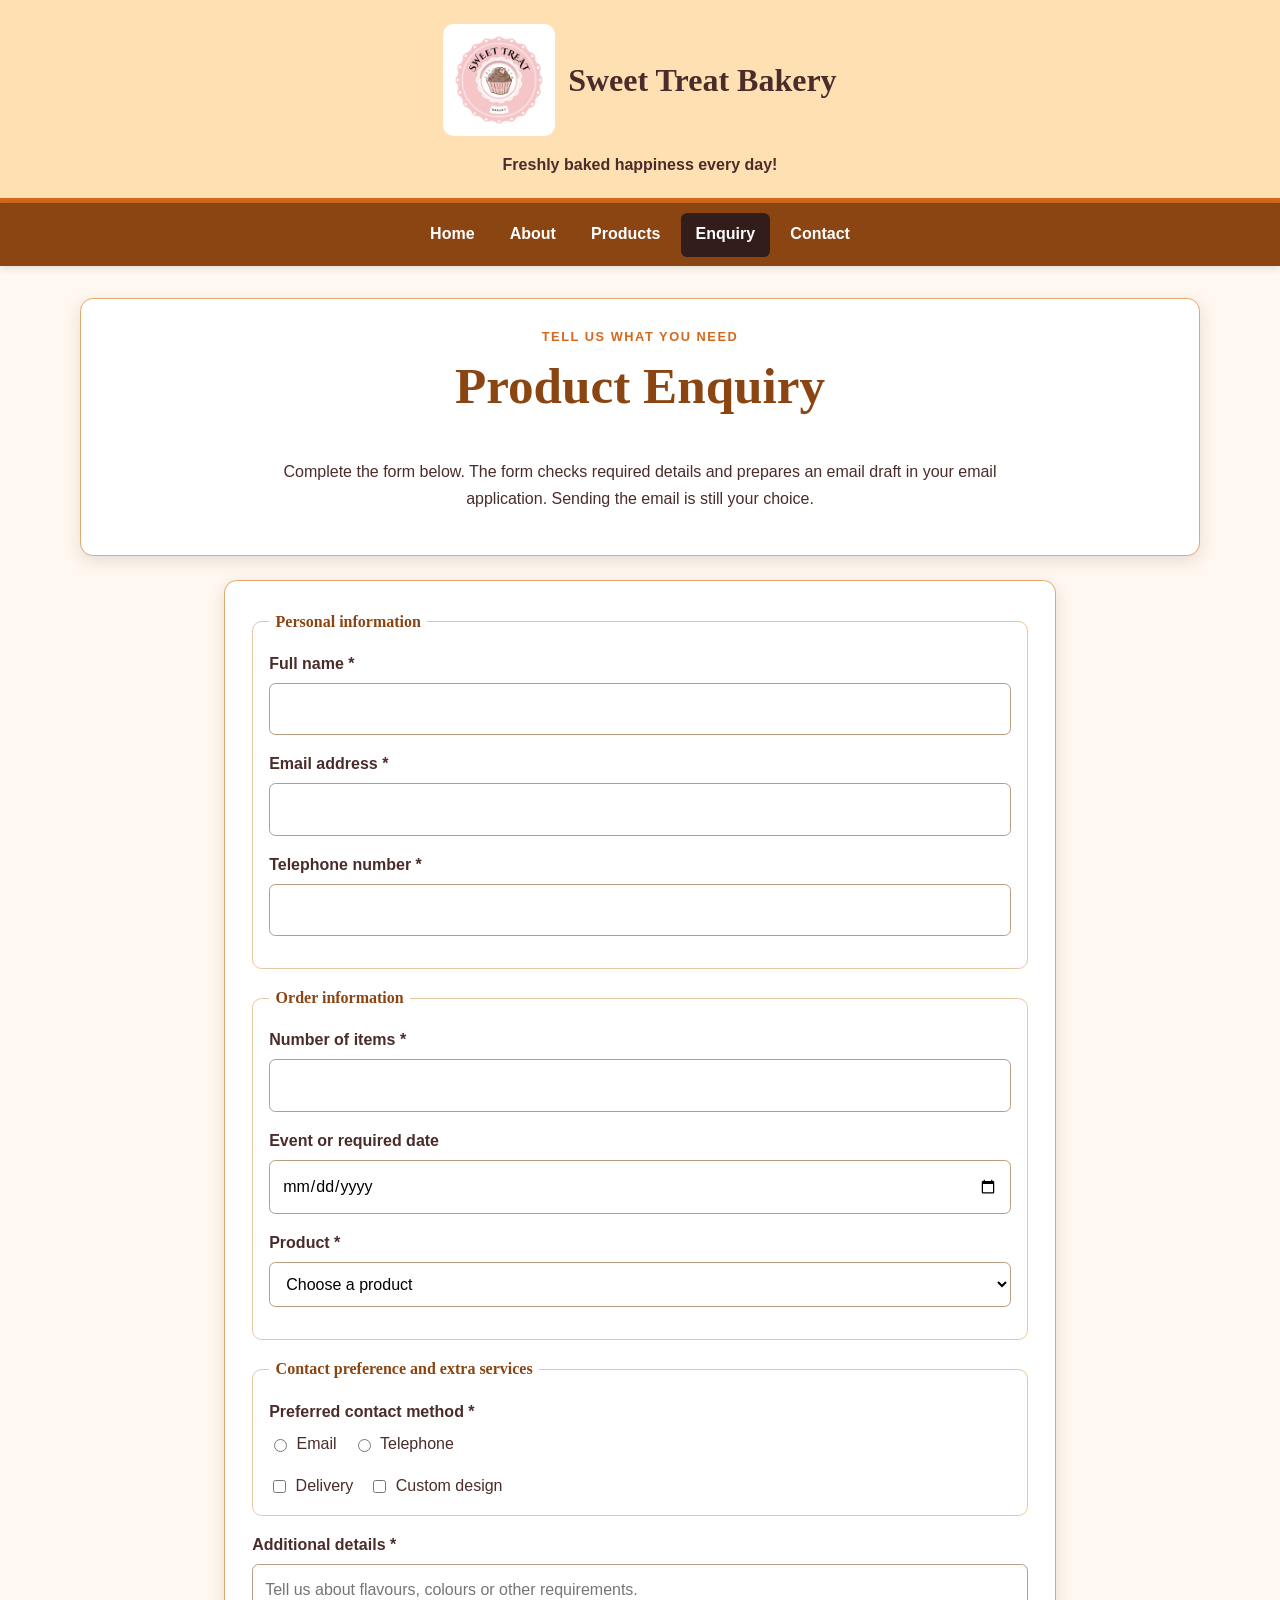
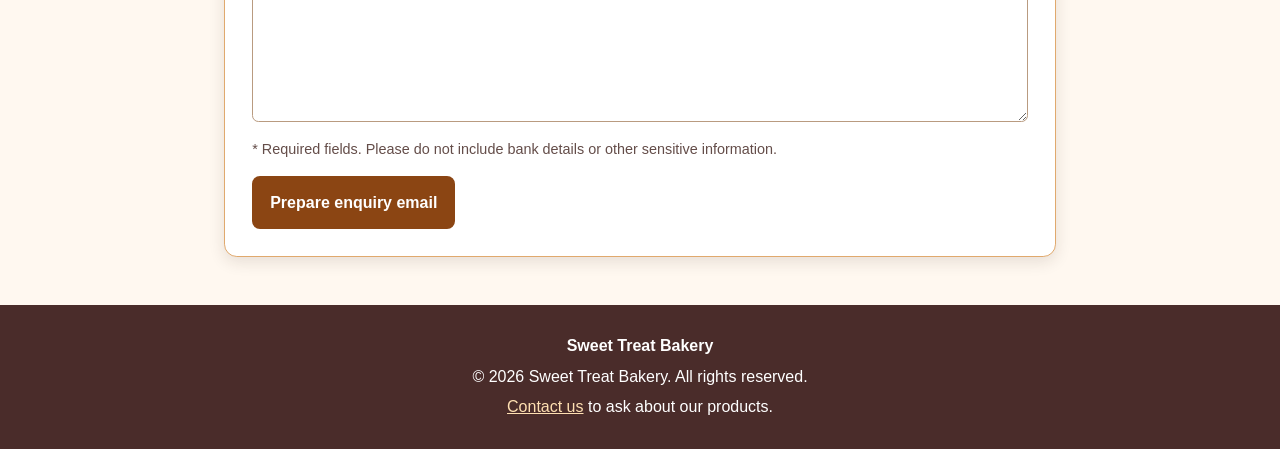
==== SweetTreatBakery/enquiry.html @ 924592d8 "first commit" ====
<!DOCTYPE html>
<html lang="en">
<head>
  <meta charset="UTF-8">
  <meta name="viewport" content="width=device-width, initial-scale=1.0">
  <meta name="description" content="Ask Sweet Treat Bakery about cakes, cupcakes, bread, quantities, event dates and additional services.">
  <meta name="robots" content="index, follow">
  <meta name="keywords" content="Sweet Treat Bakery enquiry, cake enquiry, cupcake enquiry, bread order, bakery products">
  <title>Sweet Treat Bakery | Enquiry</title>
  <link rel="stylesheet" href="css/style.css">
  
  <script src="js/script.js" defer></script>
</head>
<body>
  <a class="skip-link" href="#main-content">Skip to main content</a>
  <header class="site-header">
    <a class="brand" href="index.html" aria-label="Sweet Treat Bakery home">
      <img src="images/logo.png" alt="Sweet Treat Bakery logo" width="120" height="120">
      <span>Sweet Treat Bakery</span>
    </a>
    <p class="tagline">Freshly baked happiness every day!</p>
  </header>
  <nav class="site-nav" aria-label="Main navigation">
    <ul>
      <li><a href="index.html" >Home</a></li>
      <li><a href="about.html" >About</a></li>
      <li><a href="services.html" >Products</a></li>
      <li><a href="enquiry.html" aria-current="page">Enquiry</a></li>
      <li><a href="contact.html" >Contact</a></li>
    </ul>
  </nav>
  <main id="main-content">
    <section class="page-intro"><p class="eyebrow">Tell us what you need</p><h1>Product Enquiry</h1><p>Complete the form below. The form checks required details and prepares an email draft in your email application. Sending the email is still your choice.</p></section>
    <form class="form-card" id="enquiry-form" data-mailto="info@sweettreat.co.za" novalidate>
      <div id="enquiry-feedback" class="form-feedback" role="status" aria-live="polite"></div>
      <fieldset><legend>Personal information</legend>
        <div class="form-field"><label for="fullname">Full name *</label><input type="text" id="fullname" name="fullname" autocomplete="name" required minlength="2"></div>
        <div class="form-field"><label for="email">Email address *</label><input type="email" id="email" name="email" autocomplete="email" required></div>
        <div class="form-field"><label for="phone">Telephone number *</label><input type="tel" id="phone" name="phone" autocomplete="tel" required pattern="[0-9+() -]{7,20}" title="Enter a valid telephone number using digits, spaces, +, brackets or hyphens."></div>
      </fieldset>
      <fieldset><legend>Order information</legend>
        <div class="form-field"><label for="quantity">Number of items *</label><input type="number" id="quantity" name="quantity" min="1" max="50" required></div>
        <div class="form-field"><label for="eventdate">Event or required date</label><input type="date" id="eventdate" name="eventdate"></div>
        <div class="form-field"><label for="product">Product *</label><select id="product" name="product" required><option value="">Choose a product</option><option value="Cake">Cake</option><option value="Cupcakes">Cupcakes</option><option value="Bread">Bread</option><option value="Cookies or pastries">Cookies or pastries</option><option value="Other">Other</option></select></div>
      </fieldset>
      <fieldset><legend>Contact preference and extra services</legend>
        <div class="form-field"><span class="field-label">Preferred contact method *</span><div class="choice-row"><label><input type="radio" name="contactmethod" value="Email" required> Email</label><label><input type="radio" name="contactmethod" value="Telephone"> Telephone</label></div></div>
        <div class="choice-row"><label><input type="checkbox" name="services" value="Delivery"> Delivery</label><label><input type="checkbox" name="services" value="Custom design"> Custom design</label></div>
      </fieldset>
      <div class="form-field"><label for="message">Additional details *</label><textarea id="message" name="message" rows="5" required minlength="10" placeholder="Tell us about flavours, colours or other requirements."></textarea></div>
      <p class="small-note">* Required fields. Please do not include bank details or other sensitive information.</p>
      <button type="submit">Prepare enquiry email</button>
    </form>
  </main>
  <footer class="site-footer">
    <p><strong>Sweet Treat Bakery</strong></p>
    <p>&copy; 2026 Sweet Treat Bakery. All rights reserved.</p>
    <p><a href="contact.html">Contact us</a> to ask about our products.</p>
  </footer>
</body>
</html>
---- SweetTreatBakery/css/style.css ----
/* Sweet Treat Bakery: shared responsive stylesheet. */
:root{--brown:#4a2c2a;--brown-dark:#321d1b;--caramel:#8b4513;--orange:#d2691e;--cream:#fff8f0;--peach:#ffe0b2;--border:#e0a96d;--white:#fff;--shadow:0 0.3rem 1rem rgba(50,29,27,.12);--content:70rem}
*{box-sizing:border-box}html{scroll-behavior:smooth}body{margin:0;font-family:Arial,Helvetica,sans-serif;font-size:1rem;line-height:1.65;color:var(--brown);background:var(--cream)}img{display:block;max-width:100%;height:auto;border-radius:.65rem}a{color:var(--caramel)}a:hover{color:var(--orange)}a:focus-visible,button:focus-visible,input:focus-visible,select:focus-visible,textarea:focus-visible{outline:3px solid #1672c4;outline-offset:3px}h1,h2,h3{font-family:Georgia,'Times New Roman',serif;line-height:1.2;color:var(--caramel);margin-top:0}h1{font-size:clamp(2rem,4vw,3.2rem)}h2{font-size:clamp(1.45rem,2.5vw,2rem)}h3{font-size:1.2rem}p{margin-top:0}ul,ol{padding-left:1.4rem}.skip-link{position:absolute;top:-5rem;left:1rem;background:white;padding:.7rem;z-index:100}.skip-link:focus{top:1rem}.site-header{text-align:center;background:var(--peach);padding:1.5rem 1rem 1.2rem;border-bottom:.35rem solid var(--orange)}.brand{display:inline-flex;align-items:center;justify-content:center;gap:.8rem;text-decoration:none;color:var(--brown);font-family:Georgia,serif;font-size:clamp(1.35rem,3vw,2rem);font-weight:bold}.brand img{width:clamp(4.5rem,10vw,7rem);aspect-ratio:1;object-fit:contain}.tagline{margin:.5rem 0 0;font-weight:bold}.site-nav{position:sticky;top:0;z-index:20;background:var(--caramel);padding:.6rem 1rem;box-shadow:0 .15rem .5rem rgba(0,0,0,.12)}.site-nav ul{list-style:none;display:flex;flex-wrap:wrap;justify-content:center;align-items:center;gap:.4rem;margin:0;padding:0}.site-nav a{display:block;color:white;text-decoration:none;font-weight:bold;padding:.55rem .9rem;border-radius:.4rem;transition:background-color .2s ease,transform .2s ease}.site-nav a:hover,.site-nav a:focus-visible{background:var(--orange);color:white}.site-nav a:active{transform:scale(.97)}.site-nav a[aria-current=page]{background:var(--brown-dark)}main{max-width:var(--content);width:calc(100% - 2rem);margin:2rem auto 3rem}.hero{display:grid;grid-template-columns:1.05fr .95fr;align-items:center;gap:2rem;background:#fff;padding:clamp(1.2rem,3vw,2.5rem);border:1px solid var(--border);border-radius:1rem;box-shadow:var(--shadow)}.hero-copy p{max-width:38rem}.hero-image{width:100%;max-height:28rem;object-fit:cover}.eyebrow{text-transform:uppercase;letter-spacing:.12em;font-size:.8rem;font-weight:bold;color:var(--orange);margin-bottom:.5rem}.button-row{display:flex;flex-wrap:wrap;gap:.75rem;margin-top:1.4rem}.button-link,button{display:inline-block;border:2px solid var(--caramel);border-radius:.5rem;background:var(--caramel);color:white;padding:.7rem 1rem;font:inherit;font-weight:bold;text-decoration:none;cursor:pointer;transition:background-color .2s ease,color .2s ease,transform .2s ease}.button-link:hover,button:hover{background:var(--orange);border-color:var(--orange);color:white}.button-link:active,button:active{transform:scale(.98)}.button-outline{background:transparent;color:var(--caramel)}.button-outline:hover{color:white}.content-section,.page-intro,.product-tools,.form-card{margin-top:1.5rem;background:white;padding:clamp(1rem,2.5vw,1.7rem);border:1px solid var(--border);border-radius:.8rem;box-shadow:var(--shadow)}.page-intro{text-align:center}.page-intro>p{max-width:48rem;margin-left:auto;margin-right:auto}.intro-image{max-height:23rem;width:100%;object-fit:cover;margin:1rem auto 0}.feature-grid,.product-grid{display:grid;grid-template-columns:repeat(3,minmax(0,1fr));gap:1.2rem;margin-top:1rem}.feature-card,.product-card{overflow:hidden;border:1px solid var(--border);border-radius:.8rem;background:#fff;box-shadow:var(--shadow);transition:transform .2s ease,box-shadow .2s ease}.feature-card:hover,.product-card:hover{transform:translateY(-3px);box-shadow:0 .6rem 1.2rem rgba(50,29,27,.17)}.feature-card>img{width:100%;aspect-ratio:4/3;object-fit:cover;border-radius:0}.feature-card h3,.feature-card p{margin-left:1rem;margin-right:1rem}.feature-card h3{margin-top:1rem}.center-text{text-align:center;margin-top:1.3rem}.text-link{font-weight:bold}.steps-list li{margin:.5rem 0}.two-column{display:grid;grid-template-columns:repeat(2,minmax(0,1fr));gap:1rem}.two-column .content-section{margin-top:1rem}.product-tools{display:grid;grid-template-columns:1fr 1fr;gap:.5rem 1rem;align-items:center}.product-tools label{font-weight:bold}.product-tools input,.product-tools select{width:100%}.status-message{grid-column:1/-1;margin:.3rem 0 0}.product-card{display:flex;flex-direction:column}.image-button{border:0;padding:0;border-radius:0;background:transparent;width:100%;line-height:0}.image-button:hover{background:transparent;opacity:.92}.image-button img{width:100%;aspect-ratio:4/3;object-fit:cover;border-radius:0}.card-copy{padding:1rem;display:flex;flex-direction:column;align-items:flex-start;flex:1}.card-copy h2{margin-bottom:.5rem}.card-copy .text-link{margin-top:auto}.notice{padding:1rem;background:#fff1d8;border-left:.35rem solid var(--orange);border-radius:.4rem}.lightbox{position:fixed;inset:0;z-index:100;background:rgba(20,12,10,.92);display:flex;flex-direction:column;align-items:center;justify-content:center;padding:2rem}.lightbox[hidden]{display:none}.lightbox img{max-width:min(90vw,65rem);max-height:78vh;object-fit:contain}.lightbox p{color:white;margin-top:.8rem}.lightbox-close{position:absolute;right:1rem;top:1rem;font-size:2rem;line-height:1;padding:.35rem .8rem}.form-card{max-width:52rem;margin-left:auto;margin-right:auto}.form-card fieldset{border:1px solid #e7c7a1;border-radius:.6rem;padding:1rem;margin:0 0 1rem}.form-card legend{padding:0 .4rem;font-family:Georgia,serif;font-weight:bold;color:var(--caramel)}.form-field{display:flex;flex-direction:column;gap:.35rem;margin-bottom:1rem}.form-field label,.field-label{font-weight:bold}.form-field input,.form-field select,.form-field textarea,.product-tools input,.product-tools select{width:100%;padding:.75rem;border:1px solid #b99b80;border-radius:.4rem;font:inherit;background:#fff}.form-field textarea{resize:vertical}.form-field input:focus,.form-field select:focus,.form-field textarea:focus{border-color:var(--caramel)}.choice-row{display:flex;flex-wrap:wrap;gap:1rem}.choice-row label{display:inline-flex;align-items:center;gap:.4rem;font-weight:normal}.choice-row input{width:auto;accent-color:var(--caramel)}.small-note{font-size:.9rem;color:#644d49}.form-feedback{margin-bottom:.8rem;font-weight:bold}.form-feedback:empty{display:none}.form-feedback.error{padding:.8rem;background:#fff0f0;border-left:4px solid #b00020;color:#8a0018}.form-feedback.success{padding:.8rem;background:#edf8ec;border-left:4px solid #287a2b;color:#205b23}.map-frame{position:relative;width:100%;aspect-ratio:16/9;min-height:18rem}.map-frame iframe{position:absolute;inset:0;width:100%;height:100%;border:0;border-radius:.6rem}.site-footer{text-align:center;background:var(--brown);color:white;padding:1.5rem 1rem}.site-footer p{margin:.25rem}.site-footer a{color:#ffe0b2}.site-footer a:hover{color:white}@media(max-width:850px){.hero{grid-template-columns:1fr}.hero-image{max-height:22rem}.feature-grid,.product-grid{grid-template-columns:repeat(2,minmax(0,1fr))}.site-nav{position:static}}@media(max-width:600px){body{font-size:.97rem}.site-header{padding:1rem .7rem}.brand{flex-direction:column;gap:.3rem}.site-nav ul{display:grid;grid-template-columns:repeat(2,minmax(0,1fr));gap:.35rem}.site-nav li:last-child{grid-column:1/-1}.site-nav a{text-align:center;padding:.65rem .35rem}.feature-grid,.product-grid,.two-column{grid-template-columns:1fr}.product-tools{grid-template-columns:1fr}.status-message{grid-column:auto}main{width:calc(100% - 1rem);margin:1rem auto 2rem}.hero{padding:1rem;gap:1rem}.button-row{flex-direction:column}.button-link,button{width:100%;text-align:center}.map-frame{min-height:15rem}.form-card fieldset{padding:.7rem}.lightbox{padding:1rem}}
@media(prefers-reduced-motion:reduce){html{scroll-behavior:auto}*,*::before,*::after{transition:none!important;animation:none!important}}
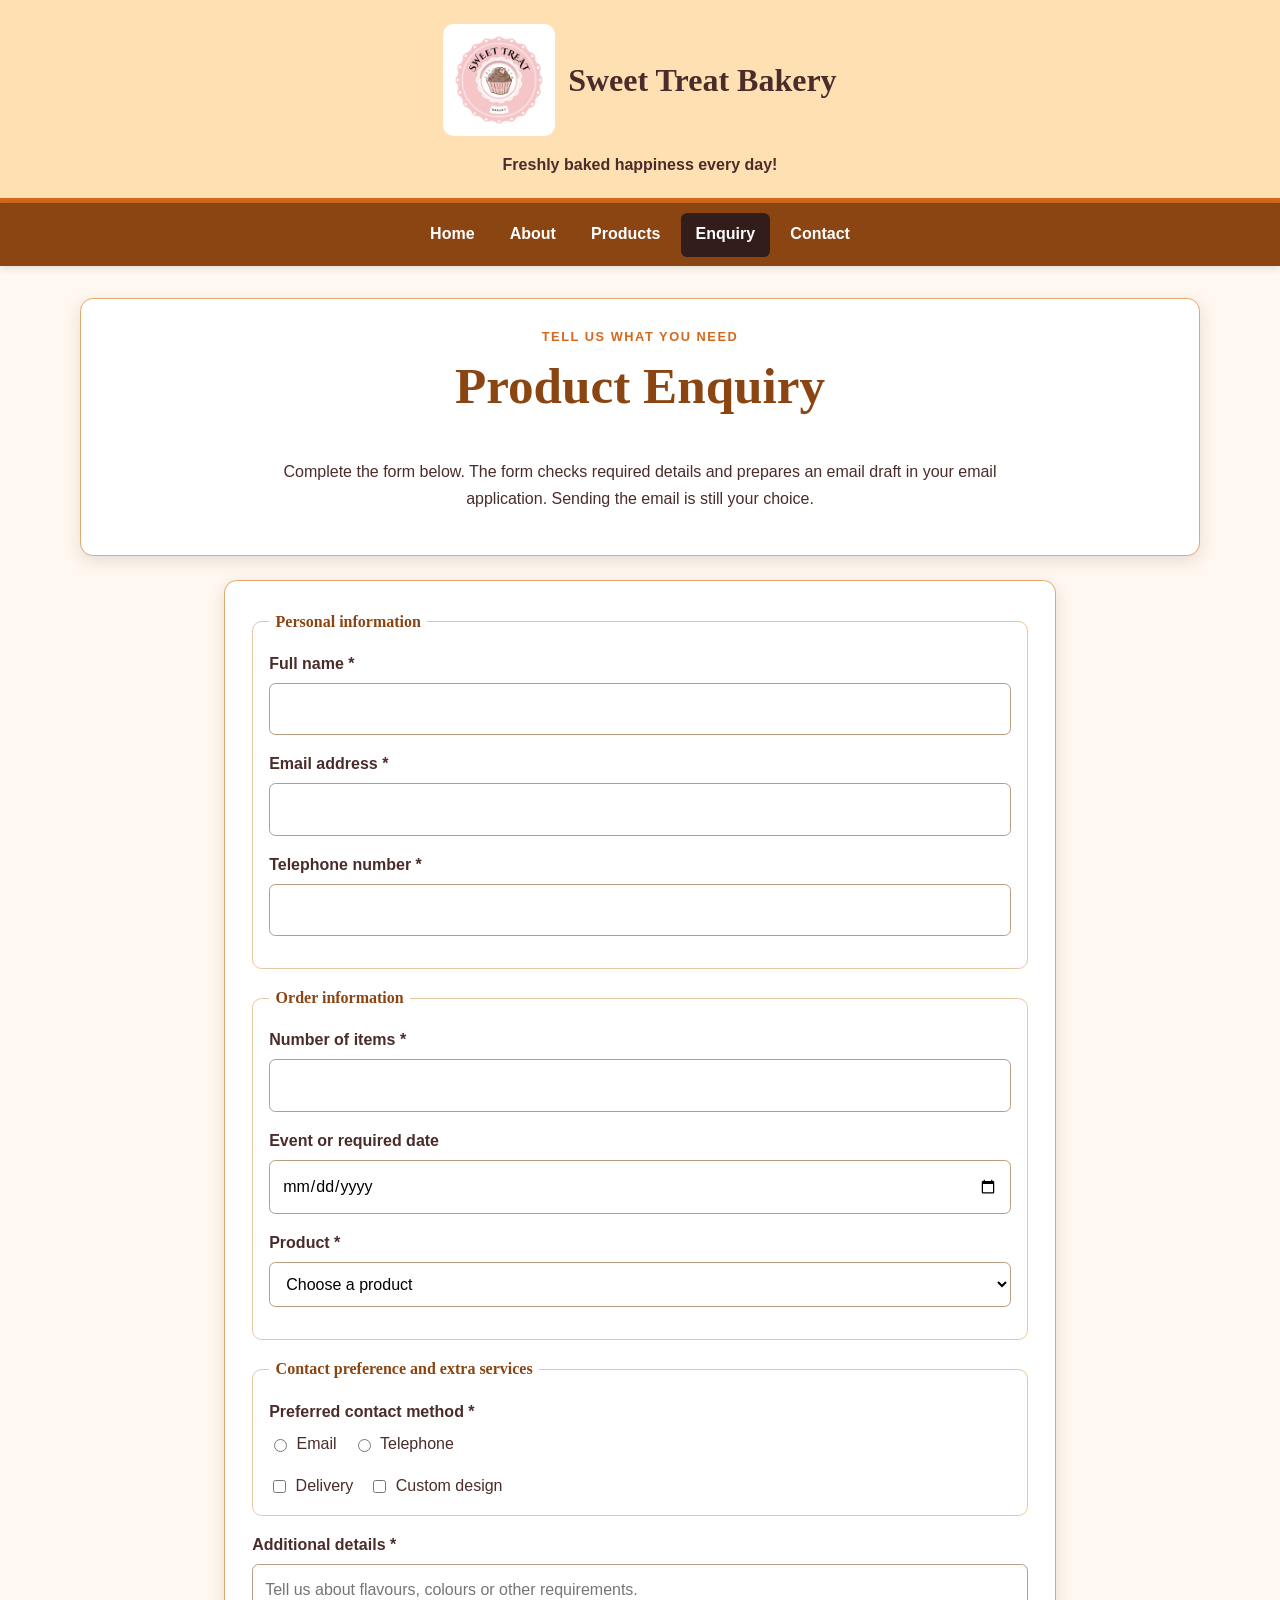
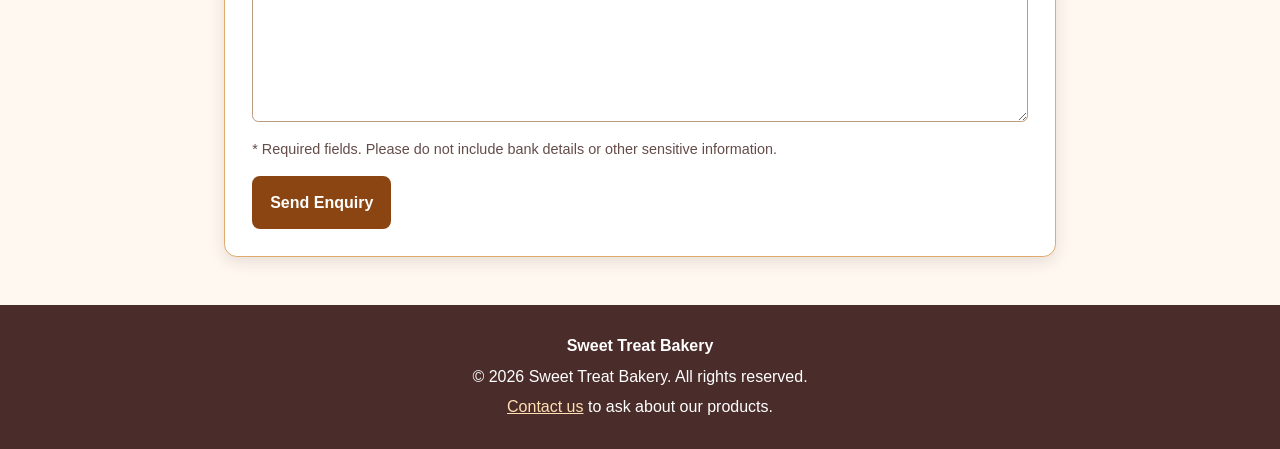
==== commit 5d491d06: "Update enquiry form action and button text" ====
--- a/SweetTreatBakery/enquiry.html
+++ b/SweetTreatBakery/enquiry.html
@@ -31,7 +31,19 @@
   </nav>
   <main id="main-content">
     <section class="page-intro"><p class="eyebrow">Tell us what you need</p><h1>Product Enquiry</h1><p>Complete the form below. The form checks required details and prepares an email draft in your email application. Sending the email is still your choice.</p></section>
-    <form class="form-card" id="enquiry-form" data-mailto="info@sweettreat.co.za" novalidate>
+    <form class="form-card" id="enquiry-form"
+      action="https://api.web3forms.com/submit"
+      method="POST" novalidate>
+      <input type="hidden" name="access_key" value="d91a892f-9d8c-4786-9cfd-7d3f1ea6addf">
+
+<input type="hidden" name="subject"
+       value="Sweet Treat Bakery Product Enquiry">
+
+<input type="hidden" name="from_name"
+       value="Sweet Treat Bakery Website">
+
+<input type="checkbox" name="botcheck"
+       style="display:none;">
       <div id="enquiry-feedback" class="form-feedback" role="status" aria-live="polite"></div>
       <fieldset><legend>Personal information</legend>
         <div class="form-field"><label for="fullname">Full name *</label><input type="text" id="fullname" name="fullname" autocomplete="name" required minlength="2"></div>
@@ -49,7 +61,7 @@
       </fieldset>
       <div class="form-field"><label for="message">Additional details *</label><textarea id="message" name="message" rows="5" required minlength="10" placeholder="Tell us about flavours, colours or other requirements."></textarea></div>
       <p class="small-note">* Required fields. Please do not include bank details or other sensitive information.</p>
-      <button type="submit">Prepare enquiry email</button>
+      <button type="submit">Send Enquiry</button>
     </form>
   </main>
   <footer class="site-footer">
